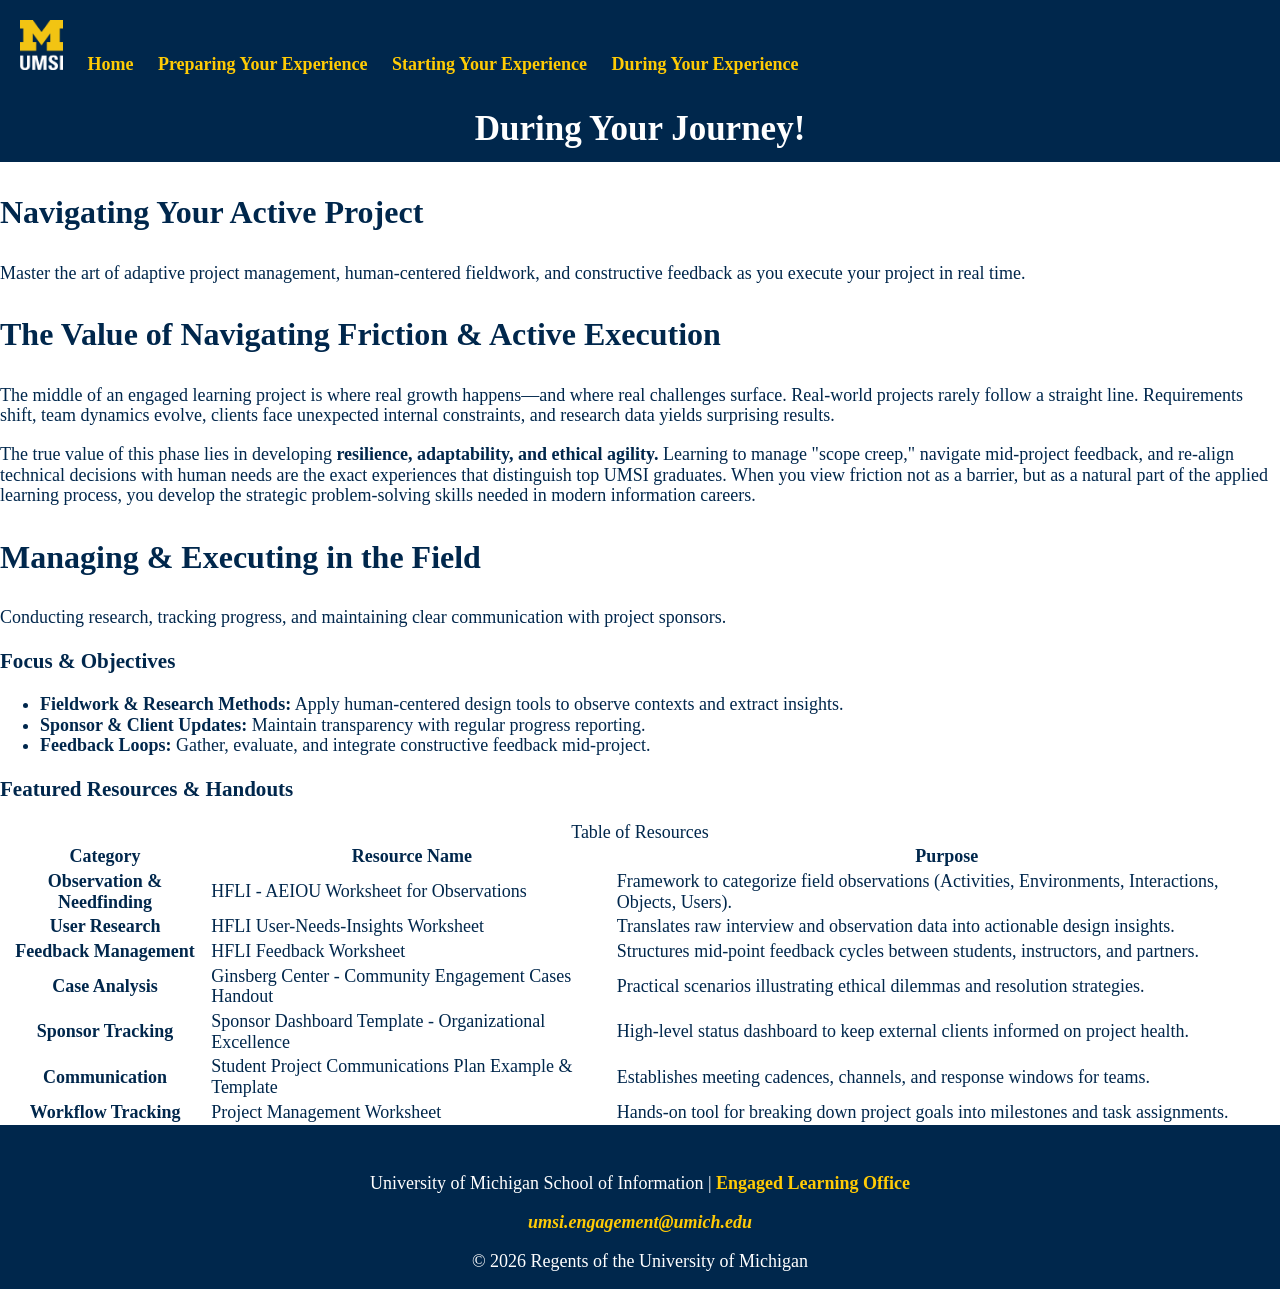
==== during.html @ 6e6d4dab "Refactor HTML and add general css styling" ====
<!DOCTYPE html>
<html lang="en">

<head>
  <meta charset="UTF-8">
  <meta name="viewport" content="width=device-width, initial-scale=1.0">
  <title>During Your Experience | UMSI</title>
  <link rel="stylesheet" href="css/html5reset.css">
  <link rel="stylesheet" href="css/style.css">
</head>

<body>

  <header>
    <div class="skip"><a href="#main">Skip to Main Content</a></div>
    <div class=logo-container>
      <a href="index.html">
        <img src="images/UMSI_signature_vertical_informal_white.png" alt="UMSI Logo">
      </a>
    </div>
    <nav>
      <ul>
        <li><a href="index.html">Home</a></li>
        <li><a href="prep.html">Preparing Your Experience</a></li>
        <li><a href="starting.html">Starting Your Experience</a></li>
        <li><a href="during.html">During Your Experience</a></li>
      </ul>
    </nav>
    <h1>During Your Journey!</h1>

  </header>
  <main id="main">

    <section>
      <h2>Navigating Your Active Project</h2>
      <p>Master the art of adaptive project management, human-centered fieldwork, and constructive feedback as you
        execute your project in real time.</p>
    </section>

    <section>
      <h2>The Value of Navigating Friction & Active Execution</h2>
      <p>The middle of an engaged learning project is where real growth happens—and where real challenges surface.
        Real-world projects rarely follow a straight line. Requirements shift, team dynamics evolve, clients face
        unexpected internal constraints, and research data yields surprising results.</p>
      <p>The true value of this phase lies in developing <strong>resilience, adaptability, and ethical agility.</strong>
        Learning to manage "scope creep," navigate mid-project feedback, and re-align technical decisions with human
        needs are the exact experiences that distinguish top UMSI graduates. When you view friction not as a barrier,
        but as a natural part of the applied learning process, you develop the strategic problem-solving skills needed
        in modern information careers.</p>


    </section>

    <section>
      <h2>Managing & Executing in the Field</h2>
      <p>Conducting research, tracking progress, and maintaining clear communication with project sponsors.</p>

      <article>
        <h3>Focus & Objectives</h3>
        <ul>
          <li><strong>Fieldwork & Research Methods:</strong> Apply human-centered design tools to observe contexts and
            extract insights.</li>
          <li><strong>Sponsor & Client Updates:</strong> Maintain transparency with regular progress reporting.</li>
          <li><strong>Feedback Loops:</strong> Gather, evaluate, and integrate constructive feedback mid-project.</li>
        </ul>
      </article>

      <article>
        <h3>Featured Resources & Handouts</h3>
        <table>
          <caption>Table of Resources</caption>

          <thead>
            <tr>
              <th scope="col">Category</th>
              <th scope="col">Resource Name</th>
              <th scope="col">Purpose</th>
            </tr>
          </thead>

          <tbody>
            <tr>
              <th scope="row">Observation & Needfinding</th>
              <td>HFLI - AEIOU Worksheet for Observations</td>
              <td>Framework to categorize field observations (Activities, Environments, Interactions, Objects, Users).
              </td>
            </tr>

            <tr>
              <th scope="row">User Research</th>
              <td>HFLI User-Needs-Insights Worksheet</td>
              <td>Translates raw interview and observation data into actionable design insights.</td>
            </tr>

            <tr>
              <th scope="row">Feedback Management</th>
              <td>HFLI Feedback Worksheet</td>
              <td>Structures mid-point feedback cycles between students, instructors, and partners.</td>
            </tr>

            <tr>
              <th scope="row">Case Analysis</th>
              <td>Ginsberg Center - Community Engagement Cases Handout</td>
              <td>Practical scenarios illustrating ethical dilemmas and resolution strategies.</td>
            </tr>

            <tr>
              <th scope="row">Sponsor Tracking</th>
              <td>Sponsor Dashboard Template - Organizational Excellence</td>
              <td>High-level status dashboard to keep external clients informed on project health.</td>
            </tr>

            <tr>
              <th scope="row">Communication</th>
              <td>Student Project Communications Plan Example & Template</td>
              <td>Establishes meeting cadences, channels, and response windows for teams.</td>
            </tr>

            <tr>
              <th scope="row">Workflow Tracking</th>
              <td>Project Management Worksheet</td>
              <td>Hands-on tool for breaking down project goals into milestones and task assignments.</td>
            </tr>
          </tbody>
        </table>
      </article>
    </section>
    <!-- Content taken & modified from UMGPT with the prompt, "for the same content write me some intro content and resources for a prep page using the ELO content below" - this was after I had asked for content for the home page. " UMGPT. (2026). UMGPT ( GPT-5.6 Sol September 7th version) [Large language model]. -->
  </main>
  <footer>
    <p>University of Michigan School of Information | <a
        href="https://www.si.umich.edu/programs/engaged-learning/about-engaged-learning-office">Engaged Learning Office
      </a></p>
    <address>
      <a href="mailto:umsi.engagement@umich.edu">umsi.engagement@umich.edu</a>
    </address>
    <p>&copy; 2026 Regents of the University of Michigan</p>
  </footer>

</body>

</html>
---- css/style.css ----
body {
    background-color: #FFFFFF;
    color: #00274C;
    font-size: 18px;
    line-height: 1.15;
    margin: 0;
    padding: 0;
}

/* Yellow Outline when Focused */
*:focus {
    outline: 3px solid #FFCB05;
}

/* White and Yellow Underline when Hover */
a:hover {
    color: #FFFFFF;
    border-bottom: 3px solid #FFCB05;
}

/* Skip to Main Default */
.skip a {
    position: absolute;
    top: -65px;
    z-index: 1000;
}

/* Skip to Main Focus */
.skip a:focus {
    top: 25px;
    background-color: #FFFFFF;
    color: #00274C;
}

/* h1, h2, ... */
h1 {
    font-size: 35px;
    line-height: 1;
    padding: 16px;
    margin: 0;
    text-align: center;
}

h2 {
    font-size: 32px;
    line-height: 1.5;
}

/* Header */
header {
    background-color: #00274C;
    color: #FFFFFF;
}

header h1 {
    background-color: #00274C;
}

header .logo-container {
    margin: 20px 0 0 20px;
    display: inline-block;
}

header img {
    max-height: 50px;
}

/* Navigation Bar */
nav li {
    display: inline;
    padding-right: 20px;
}

nav {
    background-color: #00274C;
    padding: 10px 0;
    text-align: left;
    display: inline-block;
}

nav a {
    color: #FFCB05;
    font-weight: bold;
    text-decoration: none;
}

nav ul {
    padding: 0 0 0 20px;
    margin: 10px 0;
}

/* Grid Container (Main) */
.container {
    display: grid;
}

/* Sections */
section a:hover {
    color: #000000;
    border-bottom: 3px solid #FFCB05;
}

section {
    grid-column: 1 / -1;
}

/* Images */
img {
    max-height: 350px;
}

/* Footer */
footer {
    background-color: #00274C;
    color: white;
    padding-top: 30px;
    text-align: center;
}

footer a {
    color: #FFCB05;
    font-weight: bold;
    text-decoration: none;
}

footer p {
    margin-bottom: 0;
    padding-bottom: 18px;
}
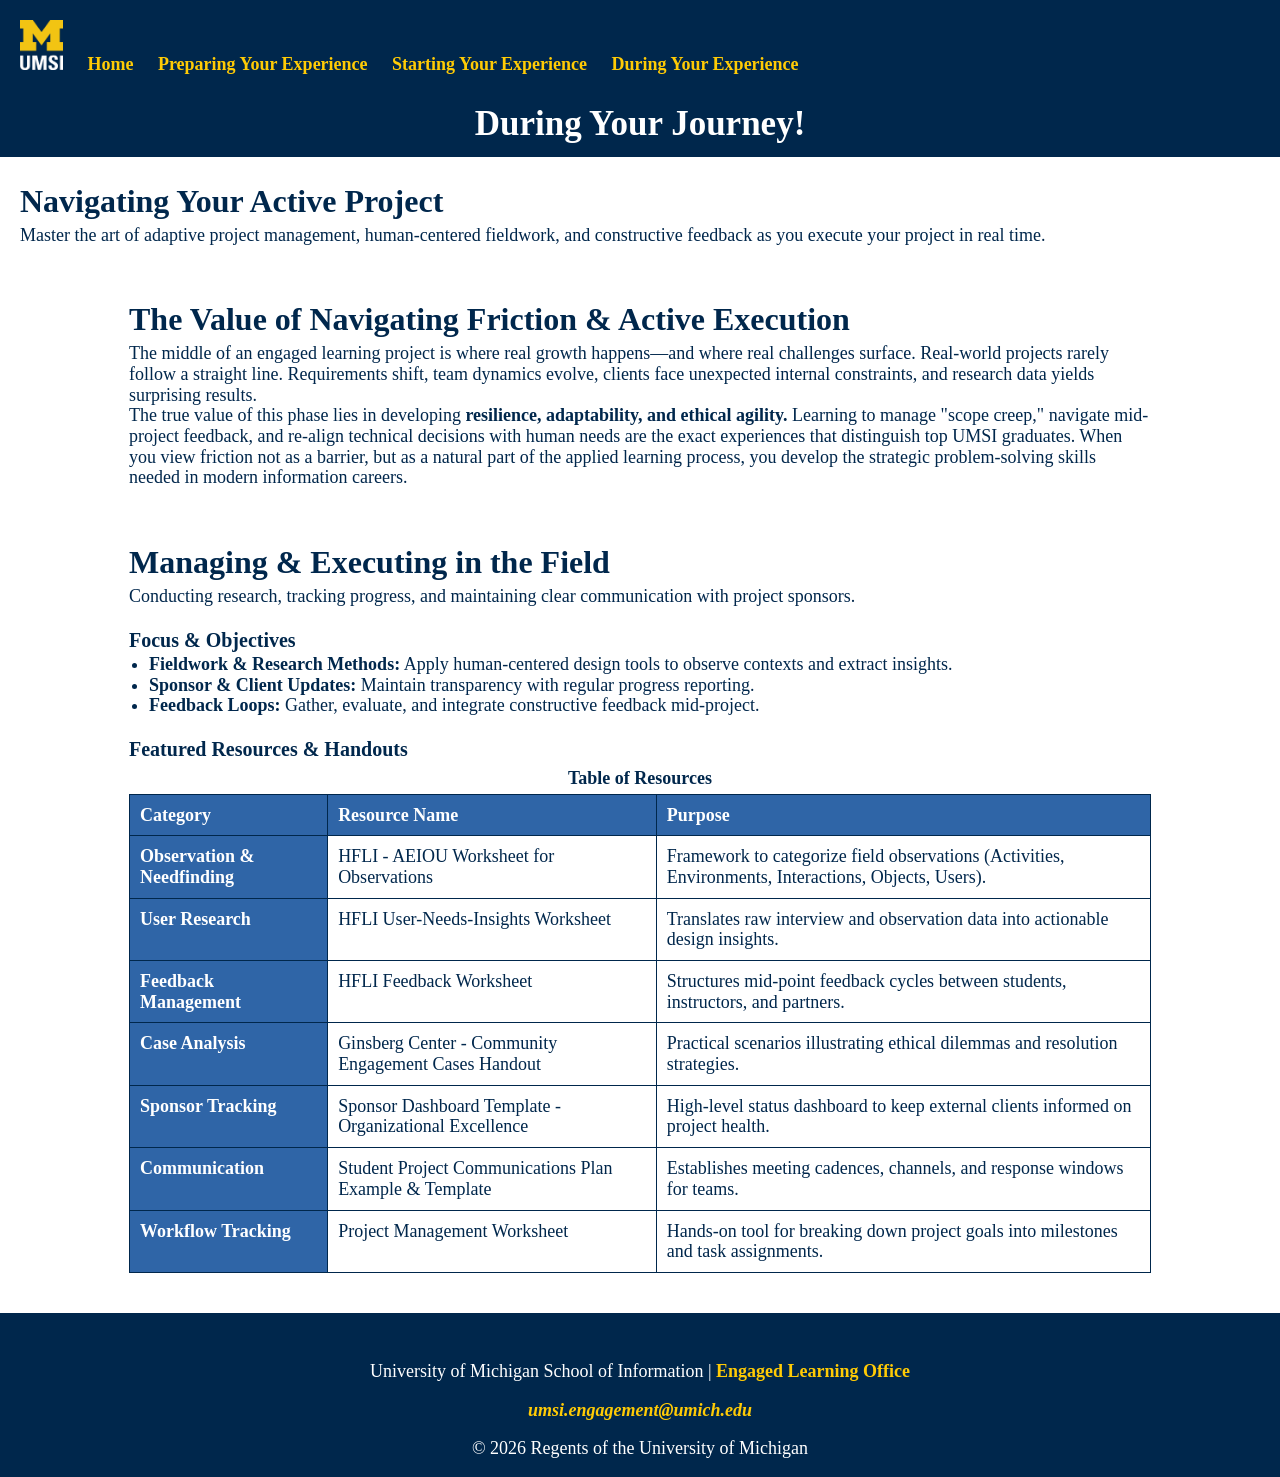
==== commit 1b1a704c: "refactor: update html and css for grid and style changes" ====
--- a/during.html
+++ b/during.html
@@ -29,7 +29,7 @@
     <h1>During Your Journey!</h1>
 
   </header>
-  <main id="main">
+  <main class="grid-container" id="main">
 
     <section>
       <h2>Navigating Your Active Project</h2>
--- a/css/style.css
+++ b/css/style.css
@@ -12,8 +12,14 @@
     outline: 3px solid #FFCB05;
 }
 
-/* White and Yellow Underline when Hover */
+/* Black and Yellow Underline when Hover */
 a:hover {
+    color: #000000;
+    border-bottom: 3px solid #FFCB05;
+}
+
+/* White and Yellow Underline when Hover (nav, footer) */
+nav a:hover, footer a:hover {
     color: #FFFFFF;
     border-bottom: 3px solid #FFCB05;
 }
@@ -46,6 +52,22 @@
     line-height: 1.5;
 }
 
+h3 {
+    font-size: 20px;
+    line-height: 1.35;
+}
+
+/* lists */
+li {
+    margin-left: 20px;
+}
+
+/* Images */
+img {
+    max-width: 100%;
+    margin: 10px 0;
+}
+
 /* Header */
 header {
     background-color: #00274C;
@@ -63,12 +85,14 @@
 
 header img {
     max-height: 50px;
+    margin: 0 0 0 0;
 }
 
 /* Navigation Bar */
 nav li {
-    display: inline;
-    padding-right: 20px;
+    display: inline-block;
+    padding: 0 0 0 20px;
+    margin: 5px 0;
 }
 
 nav {
@@ -84,29 +108,50 @@
     text-decoration: none;
 }
 
-nav ul {
-    padding: 0 0 0 20px;
-    margin: 10px 0;
-}
+/* Grid Container (Main) */
+.grid-container {
+    display: grid;
+    grid-template-columns: repeat(10, minmax(0, 1fr));
+    gap: 10px;
 
-/* Grid Container (Main) */
-.container {
-    display: grid;
 }
 
 /* Sections */
-section a:hover {
-    color: #000000;
-    border-bottom: 3px solid #FFCB05;
+.grid-container > :first-child {
+    grid-column: 1 / -1;
+    margin: 20px 20px;
 }
 
-section {
-    grid-column: 1 / -1;
+section, aside {
+    grid-column: 2 / -2;
+    margin: 20px 0;
 }
 
-/* Images */
-img {
-    max-height: 350px;
+/* Articles */
+article {
+   margin: 20px 0; 
+}
+
+/* Table */
+table {
+    max-width: 100%;
+}
+
+caption {
+    font-weight: bold;
+    text-align: center;
+    margin: 5px 0;
+}
+
+th, td {
+    border: 1px solid #00274C;
+    padding: 10px;
+    text-align: left;
+}
+
+th {
+    background-color: #2F65A7;
+    color: #FFFFFF;
 }
 
 /* Footer */
@@ -124,6 +169,5 @@
 }
 
 footer p {
-    margin-bottom: 0;
-    padding-bottom: 18px;
+    padding: 18px 0;
 }
